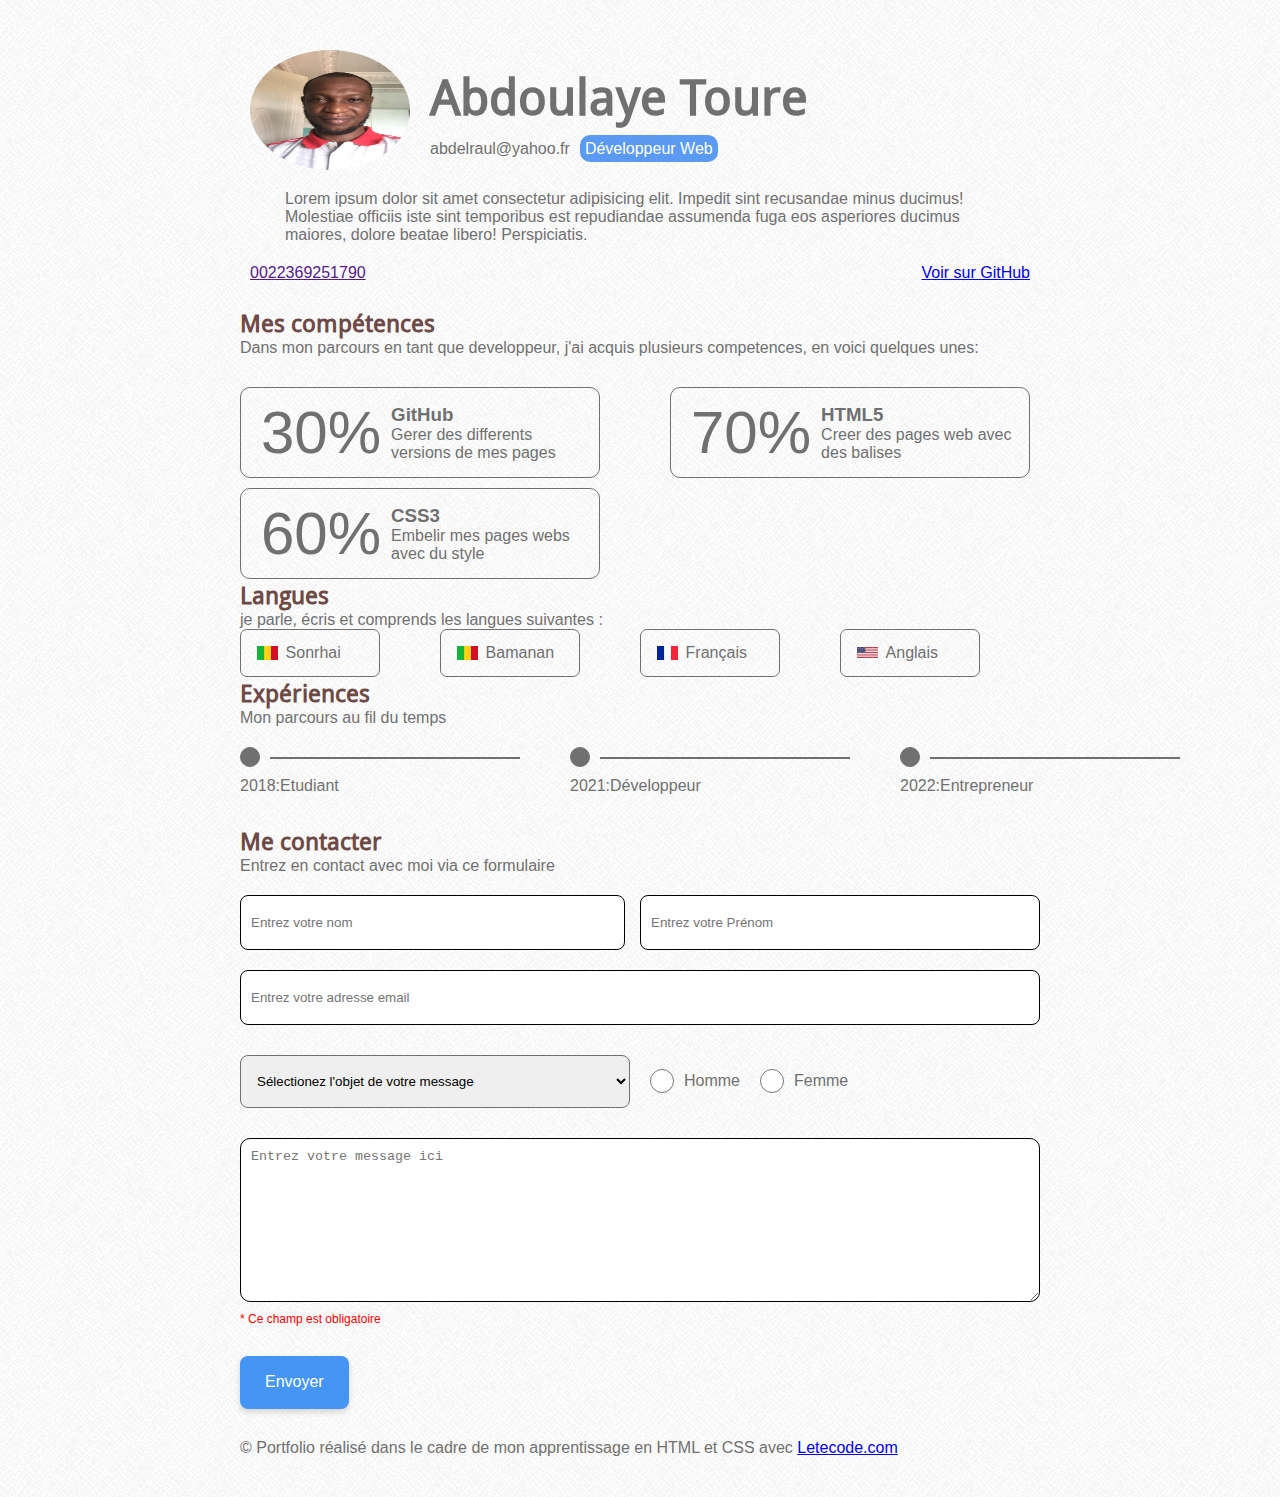
==== index.html @ bdd35e8b "ajout de l'experience et du formulaire" ====
<!DOCTYPE html>
<html>
    <head>
        <meta charset="utf-8" />
        <title>CV</title>
        <link rel="stylesheet" href="./css/style.css">
    </head>

    <body>
        <div class="container">
            <div class="header">
                <section class="hero">
                    <div class="hero_header">
                        <img src="./images/20210921_120211738_iOS.jpg" alt="Photo d'identité" id="hero_image"/>
                        <div>
                            <h1 id="hero_title">Abdoulaye Toure</h1>
                            <p><a href="">abdelraul@yahoo.fr</a><span>Développeur Web</span> </p>
                        </div>
                    </div>
                    
                    <p id="paragraphe">Lorem ipsum dolor sit amet consectetur adipisicing elit. Impedit sint recusandae minus ducimus! Molestiae officiis iste sint temporibus est repudiandae assumenda fuga eos asperiores ducimus maiores, dolore beatae libero! Perspiciatis.</p>
                </section>
                <section class="content">
                    <p><a href="">0022369251790</a></p>
                    <p><a href="https://github.com/abdoulaye1403"  target="_blank">Voir sur GitHub</a></p>
                </section>        
            </div>
    
            <div class="contenu">
                <section>
                    <h2>Mes compétences</h2>
                    <p>Dans mon parcours en tant que developpeur, j'ai acquis plusieurs competences, en voici quelques unes:</p>
                    <div class="liste-conpetence">
                        <div class="github">
                            <span class="pourcent">
                              30%
                            </span>
                            <div class="description">
                                <h3>GitHub</h3>
                                <p>Gerer des differents versions de mes pages</p>
                            </div>
                        </div>
                        <div class="github">
                            <span  class="pourcent">
                              70%
                            </span>
                            <div class="description">
                                <h3>HTML5</h3>
                                <p>Creer des pages web avec des balises</p>
                            </div>
                        </div>
    
                        <div id="color-css">
                            <span class="pourcent">
                              60%
                            </span>
                            <div class="description">
                                <h3>CSS3</h3>
                                <p>Embelir mes pages webs avec du style</p>
                            </div>
                        </div>
                    </div>
                    
                </section>
    
                <section>
                    <div class="langues">
                        <h2>Langues</h2>
                        <p>je parle, écris et comprends les langues suivantes :</p>
                        <div class="listes-langues">
                            <div>
                                <img src="./images/mali.png" alt="drapeau-mali" class="drapeau-mali">
                                <span>Sonrhai</span>
                            </div>
                            <div>
                                <img src="./images/mali.png" alt="drapeau-mali" class="drapeau-mali">
                                <span>Bamanan</span>
                            </div>
                            <div>
                                <img src="./images/frflag.png" alt="drapeau-mali">
                                <span>Français</span>
                            </div>
                            <div>
                                <img src="./images/us.png" alt="drapeau-mali">
                                <span>Anglais</span>
                            </div>
                        </div>
                    </div>
                </section>
                <section>
                    <div class="experiences">
                        <h2>Expériences</h2>
                        <p>Mon parcours au fil du temps</p>
                        <div class="experience-liste">
                            <div class="parcours">
                                <div class="entete">
                                    <span class="point"></span>
                                    <span class="ligne"></span>
                                </div>
                                
                                <span class="annee-etudiant">2018:Etudiant</span>
                            </div>
                            <div class="parcours">
                                <div class="entete">
                                    <span class="point"></span>
                                    <span class="ligne"></span>
                                </div>
                                <span class="annee-developpeur">2021:Développeur</span>
                            </div>
                            <div class="parcours">
                                <div class="entete">
                                    <span class="point"></span>
                                    <span class="ligne"></span>
                                </div>
                                <p>2022:Entrepreneur</p>
                            </div>
                            
                        </div>
                    </div>
                </section>
                <section>
                    <div class="form">
                        <h2 class="form-title">Me contacter</h2>
                        <p class="form-description">Entrez en contact avec moi via ce formulaire</p>
                        <form class="form-groupe">
                            <div class="form-row">
                                <div class="nom">
                                    <input type="text" placeholder="Entrez votre nom" required>
                                </div>
                                <div class="prenom">
                                    <input type="text" placeholder="Entrez votre Prénom" required>
                                </div>
                            </div>
            
                            <div class="email">
                                <input type="email" placeholder="Entrez votre adresse email" required>
                            </div>
            
                            <div class="form-option">
                                <div class="object">
                                    <select name="" id="object-item">
                                        <option value="">Sélectionez l'objet de votre message</option>
                                        <option value="">Objet 1</option>
                                        <option value="">Objet 1</option>
                                        <option value="">Objet 1</option>
                                        <option value="">Objet 1</option>
                                        <option value="">Objet 1</option>
                                    </select>
                                </div>
                                <div class="radios-genre">
                                    <div class="radio-bloc">
                                        <input type="radio" name="genre" id="homme">
                                        <label for="homme">Homme</label>
                                    </div>
                                    <div class="radio-bloc">
                                        <input type="radio" name="genre" id="femme">
                                        <label for="femme">Femme</label>
                                    </div>
                                </div>
                            </div>
            
                            <div class="message">
                               <textarea name="message" id="message" cols="30" rows="10" placeholder="Entrez votre message ici"></textarea>
                               <span class="error-message">* Ce champ est obligatoire</span>
                            </div>
            
                            <div class="button">
                                <button type="submit" class="btn-submit">Envoyer</button>
                            </div>
                        </form>
            
                        <p class="copyright">© Portfolio réalisé dans le cadre de mon apprentissage en HTML et CSS avec <a href="http://Letecode.com">Letecode.com</a></p>
                    </div>
                </section>
            </div>
           
        </div>
                
    </body>
</html>
---- css/style.css ----
@font-face 
{
    font-family: 'droid_sansregular';
    src: url('../images/DroidSans-webfont.eot');
    src: url('../images/DroidSans-webfont.eot?#iefix') format('embedded-opentype'),
         url('../images/DroidSans-webfont.woff') format('woff'),
         url('../images/DroidSans-webfont.ttf') format('truetype'),
         url('../images/DroidSans-webfont.svg#droid_sansregular') format('svg');
    font-weight: normal;
    font-style: normal;
}
*{
    margin: 0;
    box-sizing: border-box;
}

body{
              color: #707070;
              font-family: 'Helvetica Neue', Arial, Helvetica, sans-serif;
               background-image: url('../images/greyzz.png');             
}
.container {
    max-width: 800px;
    margin: 40px auto;
}

.header{
    display: inline-block;
    padding: 10px;   
}

.hero .hero_header{
    display: flex;
    flex-direction: row;
    align-items: center; 
}
.hero_header  img{        
    width: 160px;
    height: 120px;
   margin-right: 20px;
    border-top-left-radius: 50% 50%; border-top-right-radius: 50% 50%; border-bottom-right-radius: 50% 50%; border-bottom-left-radius: 50% 50%;       
}
#hero_title{
    font-size: 50px;
    margin-bottom: 10px;
}

.header .content{
    display: flex;
    justify-content: space-between;
    margin-bottom: 15px;
}
.hero_header div p span{
    background-color: rgb(90, 154, 243);
    color: white;
    padding: 5px;
    
    border-radius: 10px;

}

.hero #paragraphe{
    padding-left: 15px;
    padding-right: 15px;
    margin: 20px;
}
.hero_header a{
    text-decoration: none;
    color: #707070;
    margin-right: 10px;
}
h1,h2{
               font-family: 'droid_sansregular', 'Arial', sans-serif;
               
               
}

h2{
               
               color: #6E4A46;
               
}

li{
               list-style-type: none;
}
.liste-conpetence{
    display: flex;
    flex-wrap: wrap;
    justify-content: space-between;
    margin-top: 20px;
    
    
}
.github{
    display: flex;
    align-items: center;
    padding: 10px;
    border: 1px solid #707070;
    border-radius: 10px;
    width: 45%;
    margin-top: 10px;
    margin-right: 10px;
}

.liste-conpetence #color-css{
    display: flex;
    align-items: center;
    padding: 10px;
    border: 1px solid #707070;
    border-radius: 10px;
    width: 45%;
    margin-top: 10px;
}
#color-css .pourcent{
    font-size: 60px;
    font-weight: 300;
    margin-left: 10px;
    margin-right: 10px;
}

.github .pourcent{
    font-size: 60px;
    font-weight: 300;
    margin-left: 10px;
    margin-right: 10px;
}

.listes-langues{
    display: grid;
    grid-template-columns: 25% 25% 25% 25%;
}

.listes-langues img{
    width: 30%;
    padding: 8px;
}
.listes-langues div{
    display: flex;
    align-items: center;
    width: 70%;
    border: 1px solid;
    padding: 8px;
    border-radius: 7px;
}

.experience-liste{
    display: flex;
    justify-content: start;
    align-items: center;
}
.experience-liste .parcours{
    margin-right: 50px;
    margin-top: 10px;
    margin-bottom: 10px;
}

.parcours .entete{
    display: flex;
    justify-content: start;
    flex-direction: row;
    margin-top: 10px;
    margin-bottom: 10px;
}
.entete .point{
    display: inline-block;
    width: 20px;
    height: 20px;
    border: 1px solid;
    border-radius: 50%;
    background-color: #707070;
    margin-right: 10px;
}

.entete .ligne{
    display: inline-block;
    margin-top: 10px;
    width: 250px;
    height: 2px;
    background-color: #707070;
}

.form{
    margin-top: 20px;
}

.form-groupe .form-row{
    display: grid;
    grid-template-columns: 50% 50%;
    margin-top: 20px;
    margin-bottom: 20px;
    
    
}
.form-row .nom{
    margin-right: 15px;
}
.form-row  input{
    width: 100%;
    height: 55px;
    border: 1px solid;
    border-radius: 8px;
    padding-left: 10px;
    
}
.form-groupe .email{
    margin-bottom: 10px;
}
.form-groupe .email input{
    width: 100%;
    height: 55px;
    border: 1px solid;
    border-radius: 8px;
    padding-left: 10px;
}
.form-option{
    display: flex;
    margin-bottom: 10px;
}

.form-option .radios-genre{
    display: flex;
    align-items: center;
    width: 50%;
}

.radios-genre .radio-bloc{
    margin-right: 20px;
    display: flex;
    align-items: center;
}

.radio-bloc input{
    width: 24px;
    height: 24px;
    margin-right: 10px;
}
.form-option .object{
    margin-top: 20px;
    margin-bottom: 20px;
    margin-right: 20px;
    width: 400px;
}
.object select{
    width: 100%;
    height: 53px;
    border-radius: 8px; 
    border: 1px solid #707070;
    padding: 0px 12px;  
    
}

.form input:focus,
.form input:focus-visible,
.form input:focus-within,
.form input::-moz-focus-inner {
    border: 1px solid #4595F4;
    outline: none;
    outline-color: #4595F4;
}

.form .message{
    display: flex;
    flex-direction: column;
    margin-bottom: 20px;
}

.message textarea{
    padding-left: 10px;
    padding-top: 10px;
    margin-bottom: 10px;
    border: 1px solid;
    border-radius: 10px;
}

.message .error-message {
    color: #FF0000;
    font-size: 12px;
}

.button .btn-submit {
    height: 53px;
    border-radius: 8px;
    background-color: #4595F4;
    color: #fff;
    font-weight: 400;
    font-size: 16px;
    border: none;
    margin-top: 10px;
    padding: 0px 25px;
    margin-bottom: 10px;
    box-shadow: 0px 3px 6px rgba(0, 0, 0, 0.16);
    cursor: pointer;
}

.button .btn-submit:hover {
    background-color: #2680ee;
}

.copyright {
    margin-top: 20px;
    font-size: 16px;
    font-weight: 300;
}
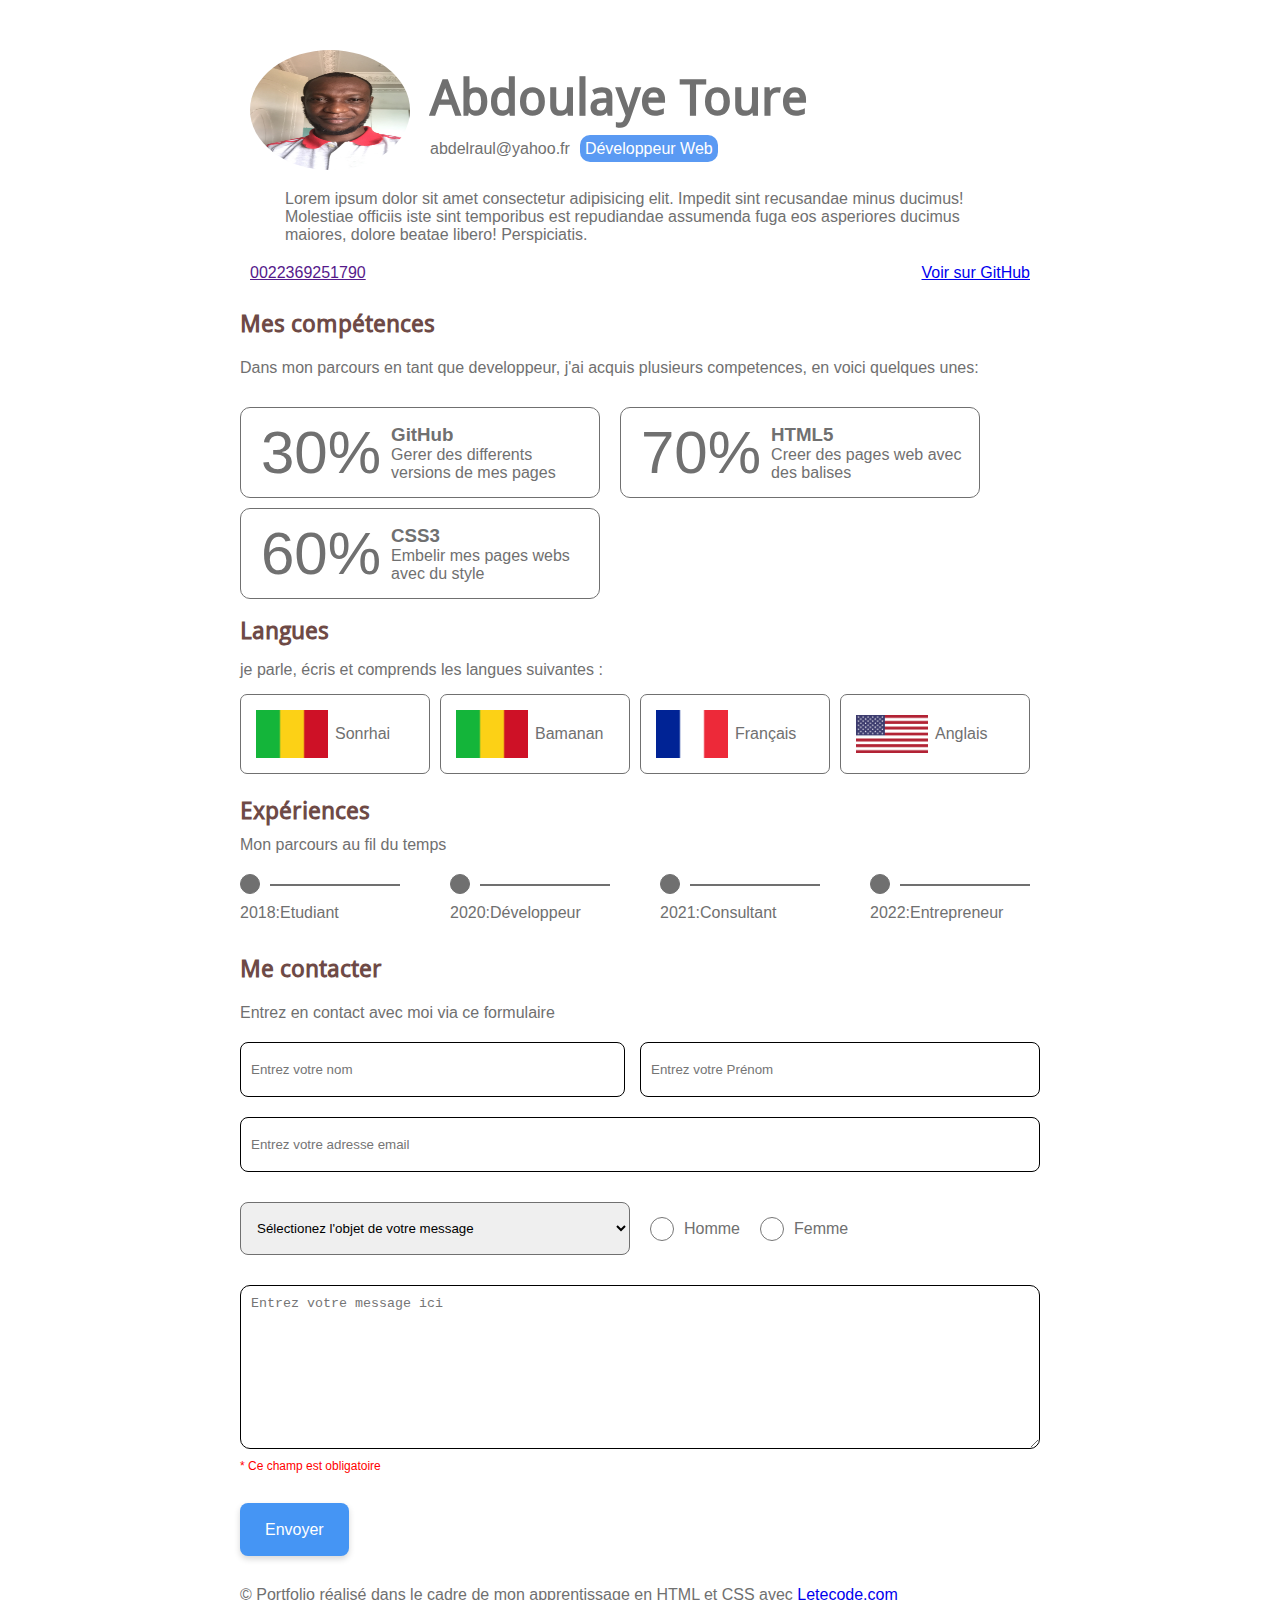
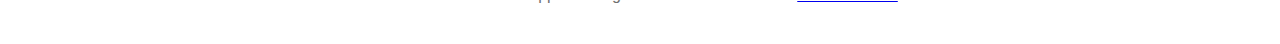
==== commit 05c41d0e: "ajout des media query" ====
--- a/index.html
+++ b/index.html
@@ -29,7 +29,7 @@
             <div class="contenu">
                 <section>
                     <h2>Mes compétences</h2>
-                    <p>Dans mon parcours en tant que developpeur, j'ai acquis plusieurs competences, en voici quelques unes:</p>
+                    <p id="parag">Dans mon parcours en tant que developpeur, j'ai acquis plusieurs competences, en voici quelques unes:</p>
                     <div class="liste-conpetence">
                         <div class="github">
                             <span class="pourcent">
@@ -105,7 +105,14 @@
                                     <span class="point"></span>
                                     <span class="ligne"></span>
                                 </div>
-                                <span class="annee-developpeur">2021:Développeur</span>
+                                <span class="annee-developpeur">2020:Développeur</span>
+                            </div>
+                            <div class="parcours">
+                                <div class="entete">
+                                    <span class="point"></span>
+                                    <span class="ligne"></span>
+                                </div>
+                                <span class="annee-developpeur">2021:Consultant</span>
                             </div>
                             <div class="parcours">
                                 <div class="entete">
--- a/css/style.css
+++ b/css/style.css
@@ -17,7 +17,7 @@
 body{
               color: #707070;
               font-family: 'Helvetica Neue', Arial, Helvetica, sans-serif;
-               background-image: url('../images/greyzz.png');             
+              /* background-image: url('../images/greyzz.png');   */          
 }
 .container {
     max-width: 800px;
@@ -84,10 +84,13 @@
 li{
                list-style-type: none;
 }
+.contenu h2{
+    padding-bottom: 20px;
+}
 .liste-conpetence{
     display: flex;
     flex-wrap: wrap;
-    justify-content: space-between;
+    justify-content: start;
     margin-top: 20px;
     
     
@@ -100,7 +103,8 @@
     border-radius: 10px;
     width: 45%;
     margin-top: 10px;
-    margin-right: 10px;
+    margin-right: 20px;
+    
 }
 
 .liste-conpetence #color-css{
@@ -111,6 +115,7 @@
     border-radius: 10px;
     width: 45%;
     margin-top: 10px;
+    margin-right: 20px;
 }
 #color-css .pourcent{
     font-size: 60px;
@@ -125,34 +130,57 @@
     margin-left: 10px;
     margin-right: 10px;
 }
+.liste-conpetence .github:hover,#color-css:hover,
+.listes-langues div:hover {
+    border: none;
+    background-color: #ACC2EA;
+    color: #fff;
+    box-shadow: 0px 3px 6px rgba(0, 0, 0, 0.16);
+}
+.langues h2{
+    padding-top: 15px;
+    padding-bottom: 15px;
+}
+.langues p{
+    padding-bottom: 15px;
+}
 
 .listes-langues{
     display: grid;
     grid-template-columns: 25% 25% 25% 25%;
+    
 }
 
 .listes-langues img{
-    width: 30%;
-    padding: 8px;
+    width: 50%;
+    padding: 7px;
+    
 }
 .listes-langues div{
     display: flex;
     align-items: center;
-    width: 70%;
+    width: 95%;
     border: 1px solid;
     padding: 8px;
     border-radius: 7px;
 }
+.experiences h2{
+    padding-top: 20px;
+    padding-bottom: 10px;
+}
 
 .experience-liste{
     display: flex;
     justify-content: start;
+    
     align-items: center;
+    
 }
 .experience-liste .parcours{
     margin-right: 50px;
     margin-top: 10px;
     margin-bottom: 10px;
+    width: 40px auto;
 }
 
 .parcours .entete{
@@ -163,7 +191,7 @@
     margin-bottom: 10px;
 }
 .entete .point{
-    display: inline-block;
+    display: block;
     width: 20px;
     height: 20px;
     border: 1px solid;
@@ -175,9 +203,15 @@
 .entete .ligne{
     display: inline-block;
     margin-top: 10px;
-    width: 250px;
+    width: 130px;
     height: 2px;
     background-color: #707070;
+}
+
+.parcours .entete .point:hover,
+.parcours .entete .ligne:hover{
+    background-color: #448E1D;
+    color: #448E1D;
 }
 
 .form{
@@ -303,10 +337,297 @@
     font-weight: 300;
 }
 
-
-
-
-
-
-
-
+@media all and (min-width: 280px) and (max-width: 576px) 
+{
+    
+    .container {
+        max-width: 800px;
+        margin: 40px auto;
+        
+    }
+    .hero .hero_header{
+        display: flex;
+        flex-direction: column;
+        align-items: center; 
+    }
+    .contenu #parag{
+        font-size: 15px;
+    }
+    .liste-conpetence{
+        display: flex;
+        flex-direction: column;
+        margin-top: 10px;
+    }
+    .github{
+        display: flex;
+        align-items: center;
+        padding: 10px;
+        border: 1px solid #707070;
+        border-radius: 10px;
+        width: 100%;
+        margin-top: 10px;
+        margin-right: 10px;  
+    }
+    .liste-conpetence #color-css{
+        display: flex;
+        align-items: center;
+        padding: 10px;
+        border: 1px solid #707070;
+        border-radius: 10px;
+        width: 100%;
+        margin-top: 10px;
+        margin-right: 10px;
+    }
+
+    .listes-langues{
+        display: grid;
+        grid-template-columns: 50% 50%;
+        
+    }
+
+    .listes-langues div{
+        display: flex;
+        align-items: center;
+        width: 100%;
+        border: 1px solid;
+        padding: 10px;
+        border-radius: 7px;
+        margin-bottom: 10px;
+    }
+    .experience-liste{
+        display: flex;
+        flex-wrap: wrap;
+        align-items: center;
+        
+    }
+    .entete .ligne{
+        display: inline-block;
+        margin-top: 10px;
+       
+        height: 2px;
+        background-color: #707070;
+    }
+    .form-groupe .form-row{
+        display: flex;
+        flex-direction: column;
+        margin-top: 20px;
+        margin-bottom: 20px;  
+    }
+    .form-row .nom{
+        width: 100%;
+        margin-bottom: 20px;
+    }
+    .form-option{
+        display: flex;
+        flex-direction: column;
+        margin-bottom: 10px;
+    }
+    .form-option .object{
+        margin-top: 20px;
+        margin-bottom: 20px;
+        margin-right: 20px;
+        width: 100%;
+    }
+    .copyright {
+        margin-top: 10px;
+        font-size: 12px;
+        font-weight: 200;
+    }
+}
+
+@media all and (min-width: 576px) and (max-width: 900px) 
+{
+    
+    .container {
+        max-width: 800px;
+        margin: 40px auto;
+        
+    }
+    .hero .hero_header{
+        display: flex;
+        flex-direction: column;
+        align-items: center; 
+    }
+    .liste-conpetence{
+        display: flex;
+        flex-direction: column;
+        margin-top: 10px;
+    }
+    .github{
+        display: flex;
+        align-items: center;
+        padding: 10px;
+        border: 1px solid #707070;
+        border-radius: 10px;
+        width: 100%;
+        margin-top: 10px;
+        margin-right: 10px;  
+    }
+    .liste-conpetence #color-css{
+        display: flex;
+        align-items: center;
+        padding: 10px;
+        border: 1px solid #707070;
+        border-radius: 10px;
+        width: 100%;
+        margin-top: 10px;
+        margin-right: 10px;
+    }
+
+    .listes-langues{
+        display: grid;
+        grid-template-columns: 50% 50%;
+        
+    }
+
+    .listes-langues div{
+        display: flex;
+        align-items: center;
+        width: 100%;
+        border: 1px solid;
+        padding: 10px;
+        border-radius: 7px;
+        margin-bottom: 10px;
+    }
+    .experience-liste{
+        display: flex;
+        flex-wrap: wrap;
+        align-items: center;
+        
+    }
+    .entete .ligne{
+        display: inline-block;
+        margin-top: 10px;
+       
+        height: 2px;
+        background-color: #707070;
+    }
+    .form-groupe .form-row{
+        display: flex;
+        flex-direction: column;
+        margin-top: 20px;
+        margin-bottom: 20px;  
+    }
+    .form-row .nom{
+        width: 100%;
+        margin-bottom: 20px;
+    }
+    .form-option{
+        display: flex;
+        flex-direction: column;
+        margin-bottom: 10px;
+    }
+    .form-option .object{
+        margin-top: 20px;
+        margin-bottom: 20px;
+        margin-right: 20px;
+        width: 100%;
+    }
+    .copyright {
+        margin-top: 10px;
+        font-size: 12px;
+        font-weight: 200;
+    }
+}
+
+@media all and (min-width: 900px) and (max-width: 1024px)
+{
+    
+    .container {
+        max-width: 800px;
+        margin: 40px auto;
+        
+    }
+    .hero .hero_header{
+        display: flex;
+        flex-direction: column;
+        align-items: center; 
+    }
+    .liste-conpetence{
+        display: flex;
+        flex-direction: column;
+        margin-top: 10px;
+    }
+    .github{
+        display: flex;
+        align-items: center;
+        padding: 10px;
+        border: 1px solid #707070;
+        border-radius: 10px;
+        width: 100%;
+        margin-top: 10px;
+        margin-right: 10px;  
+    }
+    .liste-conpetence #color-css{
+        display: flex;
+        align-items: center;
+        padding: 10px;
+        border: 1px solid #707070;
+        border-radius: 10px;
+        width: 100%;
+        margin-top: 10px;
+        margin-right: 10px;
+    }
+
+    .listes-langues{
+        display: grid;
+        grid-template-columns: 50% 50%;
+        
+    }
+
+    .listes-langues div{
+        display: flex;
+        align-items: center;
+        width: 100%;
+        border: 1px solid;
+        padding: 10px;
+        border-radius: 7px;
+        margin-bottom: 10px;
+    }
+    .experience-liste{
+        display: flex;
+        flex-wrap: wrap;
+        align-items: center;
+        
+    }
+    .entete .ligne{
+        display: inline-block;
+        margin-top: 10px;
+       
+        height: 2px;
+        background-color: #707070;
+    }
+    .form-groupe .form-row{
+        display: flex;
+        flex-direction: column;
+        margin-top: 20px;
+        margin-bottom: 20px;  
+    }
+    .form-row .nom{
+        width: 100%;
+        margin-bottom: 20px;
+    }
+    .form-option{
+        display: flex;
+        flex-direction: column;
+        margin-bottom: 10px;
+    }
+    .form-option .object{
+        margin-top: 20px;
+        margin-bottom: 20px;
+        margin-right: 20px;
+        width: 100%;
+    }
+    .copyright {
+        margin-top: 10px;
+        font-size: 12px;
+        font-weight: 200;
+    }
+}
+
+
+
+
+
+
+
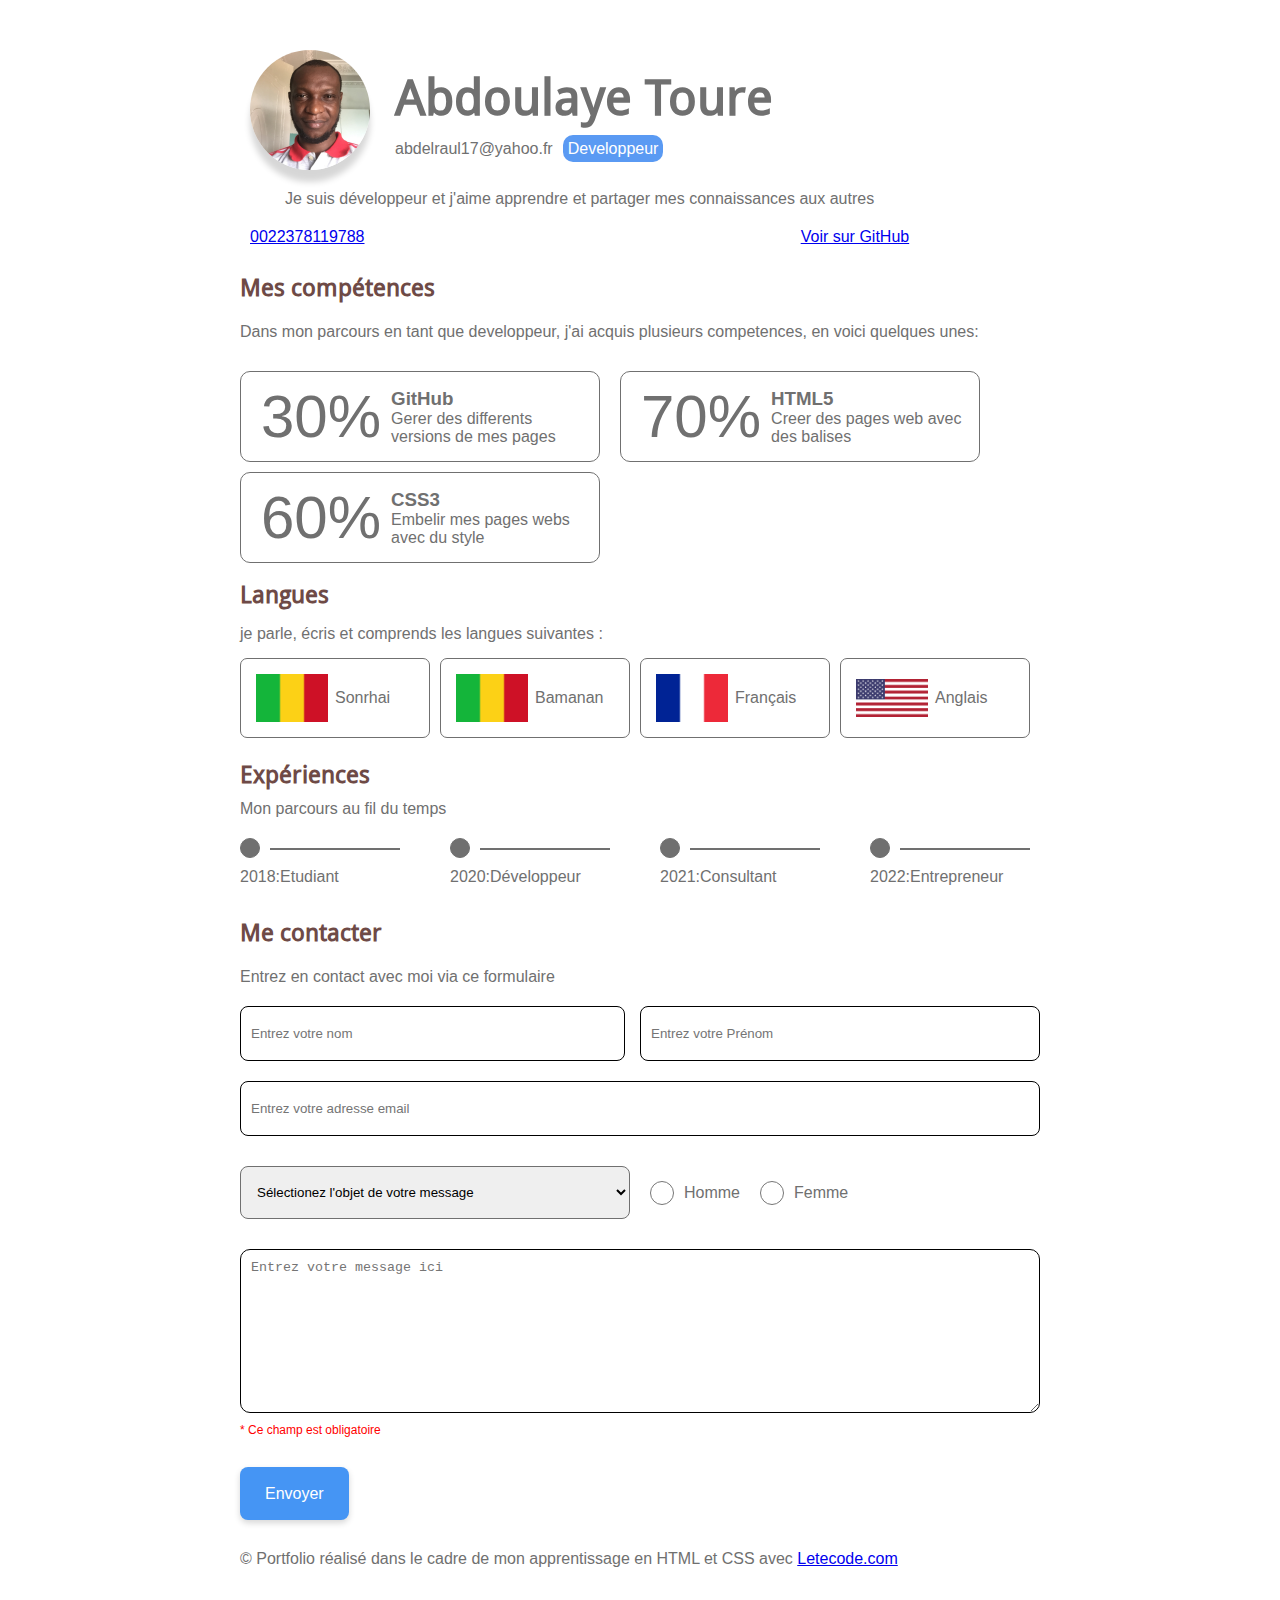
==== commit 2a3fdc97: "ajout de l'entete dynamiquement" ====
--- a/index.html
+++ b/index.html
@@ -11,18 +11,18 @@
             <div class="header">
                 <section class="hero">
                     <div class="hero_header">
-                        <img src="./images/20210921_120211738_iOS.jpg" alt="Photo d'identité" id="hero_image"/>
-                        <div>
-                            <h1 id="hero_title">Abdoulaye Toure</h1>
-                            <p><a href="">abdelraul@yahoo.fr</a><span>Développeur Web</span> </p>
+                        <img src="" alt="Photo_profile" id="hero_image"/>
+                        <div class="hero_content">
+                            <h1 id="hero_title"></h1>
+                            <p><a href="" class="hero_email"></a><span class="profil"></span></p>
                         </div>
                     </div>
                     
-                    <p id="paragraphe">Lorem ipsum dolor sit amet consectetur adipisicing elit. Impedit sint recusandae minus ducimus! Molestiae officiis iste sint temporibus est repudiandae assumenda fuga eos asperiores ducimus maiores, dolore beatae libero! Perspiciatis.</p>
+                    <p id="paragraphe"></p>
                 </section>
                 <section class="content">
-                    <p><a href="">0022369251790</a></p>
-                    <p><a href="https://github.com/abdoulaye1403"  target="_blank">Voir sur GitHub</a></p>
+                    <p ><a href="" class="numero"></a></p>
+                    <p ><a href=""  target="_blank" class="hero_github">Voir sur GitHub</a></p>
                 </section>        
             </div>
     
@@ -182,6 +182,6 @@
             </div>
            
         </div>
-                
+        <script src="js/script.js"></script>        
     </body>
 </html>
--- a/css/style.css
+++ b/css/style.css
@@ -35,10 +35,13 @@
     align-items: center; 
 }
 .hero_header  img{        
-    width: 160px;
+    width: 120px;
     height: 120px;
-   margin-right: 20px;
-    border-top-left-radius: 50% 50%; border-top-right-radius: 50% 50%; border-bottom-right-radius: 50% 50%; border-bottom-left-radius: 50% 50%;       
+    border-radius: 50%;
+    object-fit: cover;
+    margin-right: 25px;
+    box-shadow: 0px 12px 6px rgba(0, 0, 0, 0.16);
+    
 }
 #hero_title{
     font-size: 50px;
@@ -64,7 +67,7 @@
     padding-right: 15px;
     margin: 20px;
 }
-.hero_header a{
+.hero_header .hero_email{
     text-decoration: none;
     color: #707070;
     margin-right: 10px;
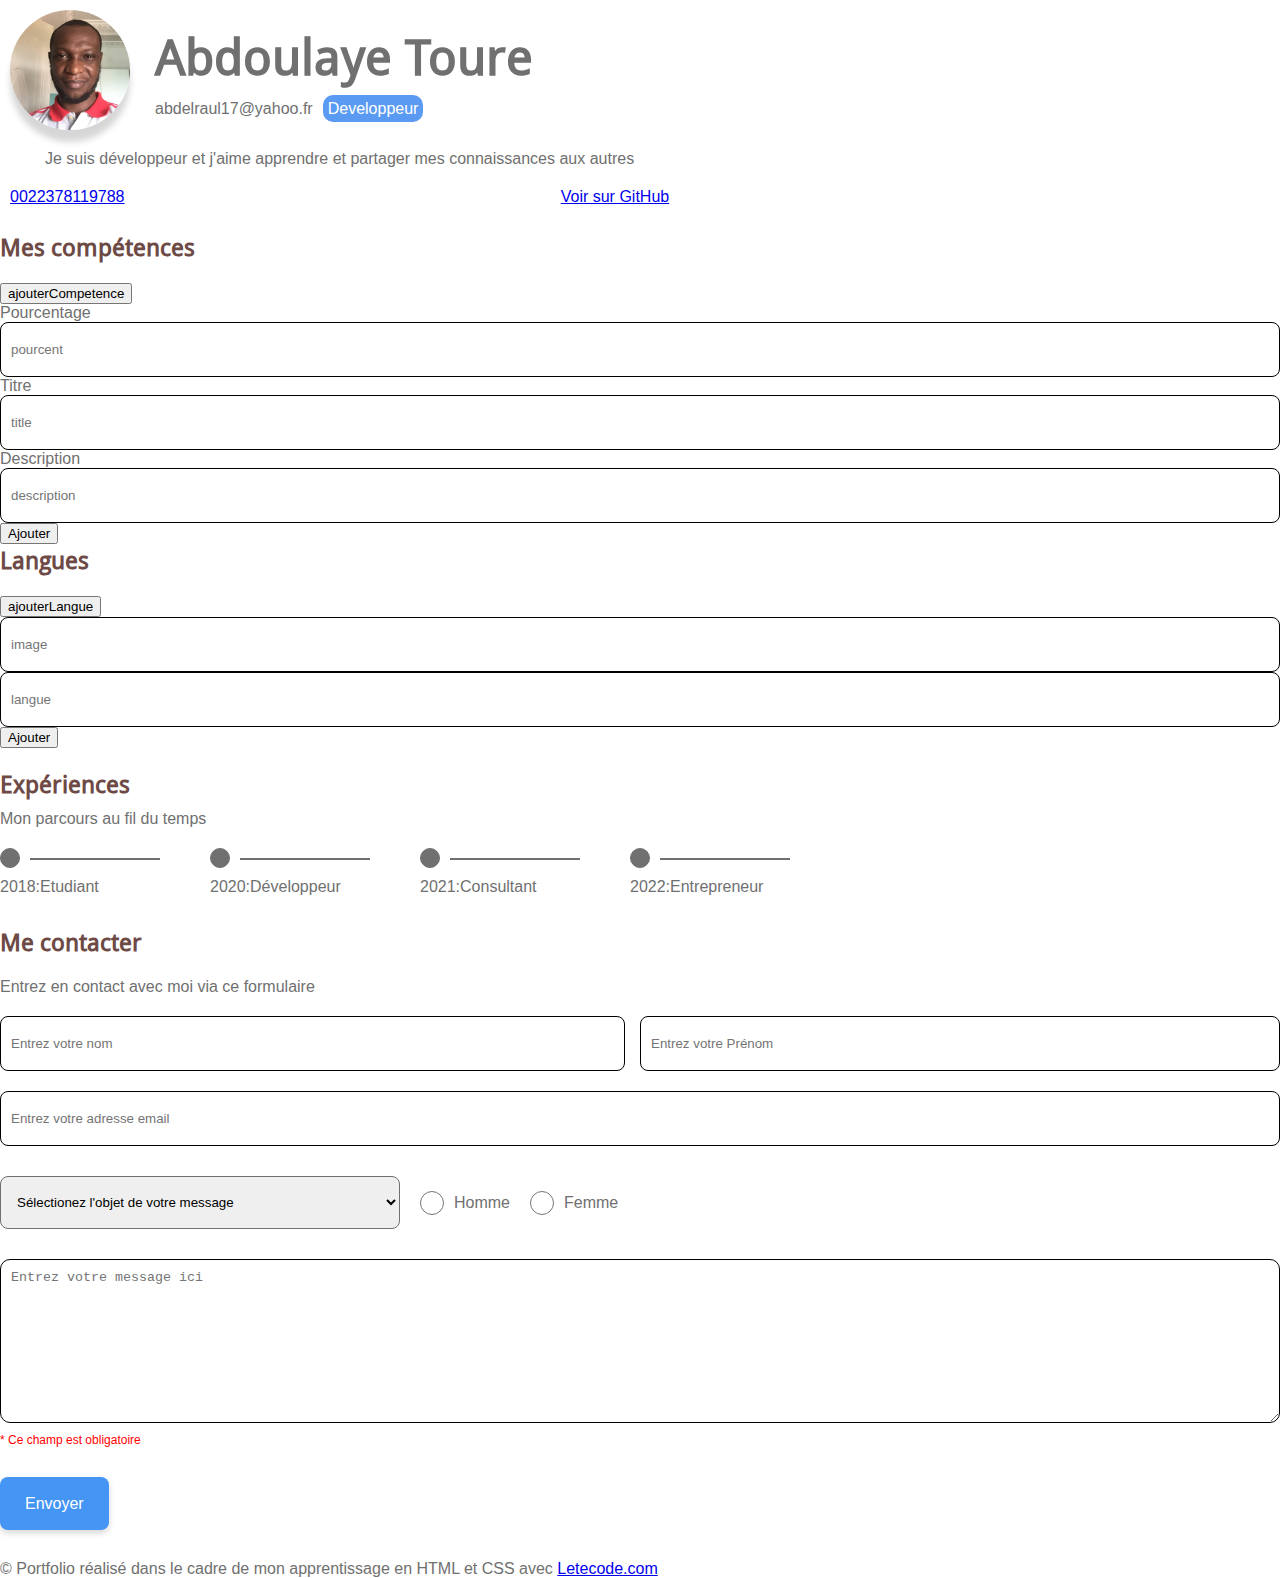
==== commit d1373971: "ajout du bouton competence" ====
--- a/index.html
+++ b/index.html
@@ -4,11 +4,12 @@
         <meta charset="utf-8" />
         <title>CV</title>
         <link rel="stylesheet" href="./css/style.css">
+        <link href="https://cdn.jsdelivr.net/npm/bootstrap@5.0.2/dist/css/bootstrap.min.css" rel="stylesheet" integrity="sha384-EVSTQN3/azprG1Anm3QDgpJLIm9Nao0Yz1ztcQTwFspd3yD65VohhpuuCOmLASjC" crossorigin="anonymous">
     </head>
 
     <body>
-        <div class="container">
-            <div class="header">
+        <div class="container py-5">
+            <div class="header container">
                 <section class="hero">
                     <div class="hero_header">
                         <img src="" alt="Photo_profile" id="hero_image"/>
@@ -20,55 +21,54 @@
                     
                     <p id="paragraphe"></p>
                 </section>
-                <section class="content">
+                <section class="content d-flex justify-content-between align-items-center mb-3">
                     <p ><a href="" class="numero"></a></p>
-                    <p ><a href=""  target="_blank" class="hero_github">Voir sur GitHub</a></p>
+                    <p ><a href=""  target="_blank" class="hero_github"></a></p>
                 </section>        
             </div>
     
             <div class="contenu">
                 <section>
-                    <h2>Mes compétences</h2>
-                    <p id="parag">Dans mon parcours en tant que developpeur, j'ai acquis plusieurs competences, en voici quelques unes:</p>
-                    <div class="liste-conpetence">
-                        <div class="github">
-                            <span class="pourcent">
-                              30%
-                            </span>
-                            <div class="description">
-                                <h3>GitHub</h3>
-                                <p>Gerer des differents versions de mes pages</p>
-                            </div>
+                    <div class="d-flex justify-content-between align-items-center mb-3">
+                        <h2>Mes compétences</h2>
+                        <button id="addButtonCompetence" class="btn btn-primary">ajouterCompetence</button>
+                    </div>
+                    
+                    <div class="competences">
+                        <div class="liste-competence row mt-3" id="liste-competence">
+                            
                         </div>
-                        <div class="github">
-                            <span  class="pourcent">
-                              70%
-                            </span>
-                            <div class="description">
-                                <h3>HTML5</h3>
-                                <p>Creer des pages web avec des balises</p>
-                            </div>
-                        </div>
+                    </div>
+                    
+                    <div id="form-section-competence" class="mb-3 d-none">
+                        <form action="" id="competenceForm">
+                            <div class="form-row row">
+                                <div class="form-group mb-3 col-6">
+                                  <label for="pourcent">Pourcentage</label>
+                                  <input type="number" id="pourcent" name="pourcent" class="form-control" placeholder="pourcent">
+                                </div>
+                                <div class="form-group mb-3 col-6">
+                                    <label for="title">Titre</label>
+                                    <input type="text" id="title" name="title" class="form-control" placeholder="title">
+                                </div>
+                                <div class="form-group mb-3 col-6">
+                                    <label for="description">Description</label>
+                                    <input type="text" id="description" name="description" class="form-control" placeholder="description">
+                                </div>
+                            </div>
+                             <button type="submit" class="btn btn-primary">Ajouter</button>
+                        </form>
+                    </div>
+                    
+                </section>
     
-                        <div id="color-css">
-                            <span class="pourcent">
-                              60%
-                            </span>
-                            <div class="description">
-                                <h3>CSS3</h3>
-                                <p>Embelir mes pages webs avec du style</p>
-                            </div>
-                        </div>
-                    </div>
-                    
-                </section>
-    
-                <section>
-                    <div class="langues">
+                <section>
+                    <div class="d-flex justify-content-between align-items-center mb-3">
                         <h2>Langues</h2>
-                        <p>je parle, écris et comprends les langues suivantes :</p>
-                        <div class="listes-langues">
-                            <div>
+                        <button id="addButtonLangue" class="btn btn-primary">ajouterLangue</button>
+                    </div>
+                    <div class="listes-langues" id="listes-langues">
+                            <!-- <div>
                                 <img src="./images/mali.png" alt="drapeau-mali" class="drapeau-mali">
                                 <span>Sonrhai</span>
                             </div>
@@ -83,9 +83,22 @@
                             <div>
                                 <img src="./images/us.png" alt="drapeau-mali">
                                 <span>Anglais</span>
-                            </div>
-                        </div>
-                    </div>
+                            </div> -->
+                    </div>
+
+                    <div id="form-section-langue" class="mb-3 d-none">
+                        <form action="" id="langueForm">
+                            <div class="form-row row">
+                                <div class="form-group mb-3 col-6">
+                                  <input type="" name="image" id="image" class="form-control" placeholder="image">
+                                  <input type="text" id="langue" name="langue" class="form-control" placeholder="langue">
+                                </div>
+        
+                            </div>
+                             <button type="submit" class="btn btn-primary">Ajouter</button>
+                        </form>
+                    </div>
+                    
                 </section>
                 <section>
                     <div class="experiences">
@@ -182,6 +195,8 @@
             </div>
            
         </div>
-        <script src="js/script.js"></script>        
+        
+        
+        <script src="./js/script.js"></script>        
     </body>
 </html>
--- a/css/style.css
+++ b/css/style.css
@@ -19,10 +19,10 @@
               font-family: 'Helvetica Neue', Arial, Helvetica, sans-serif;
               /* background-image: url('../images/greyzz.png');   */          
 }
-.container {
+/* .container {
     max-width: 800px;
     margin: 40px auto;
-}
+} */
 
 .header{
     display: inline-block;
@@ -98,7 +98,19 @@
     
     
 }
-.github{
+/* .competence-item{
+    display: flex;
+    align-items: center;
+    padding: 10px;
+    border: 1px solid #707070;
+    border-radius: 10px;
+    width: 100%;
+    margin-top: 10px;
+    margin-right: 20px;
+    
+} */
+
+/* .liste-conpetence #color-css{
     display: flex;
     align-items: center;
     padding: 10px;
@@ -107,20 +119,8 @@
     width: 45%;
     margin-top: 10px;
     margin-right: 20px;
-    
-}
-
-.liste-conpetence #color-css{
-    display: flex;
-    align-items: center;
-    padding: 10px;
-    border: 1px solid #707070;
-    border-radius: 10px;
-    width: 45%;
-    margin-top: 10px;
-    margin-right: 20px;
-}
-#color-css .pourcent{
+} */
+/* #color-css .pourcent{
     font-size: 60px;
     font-weight: 300;
     margin-left: 10px;
@@ -132,8 +132,8 @@
     font-weight: 300;
     margin-left: 10px;
     margin-right: 10px;
-}
-.liste-conpetence .github:hover,#color-css:hover,
+} */
+.competence-item:hover,
 .listes-langues div:hover {
     border: none;
     background-color: #ACC2EA;
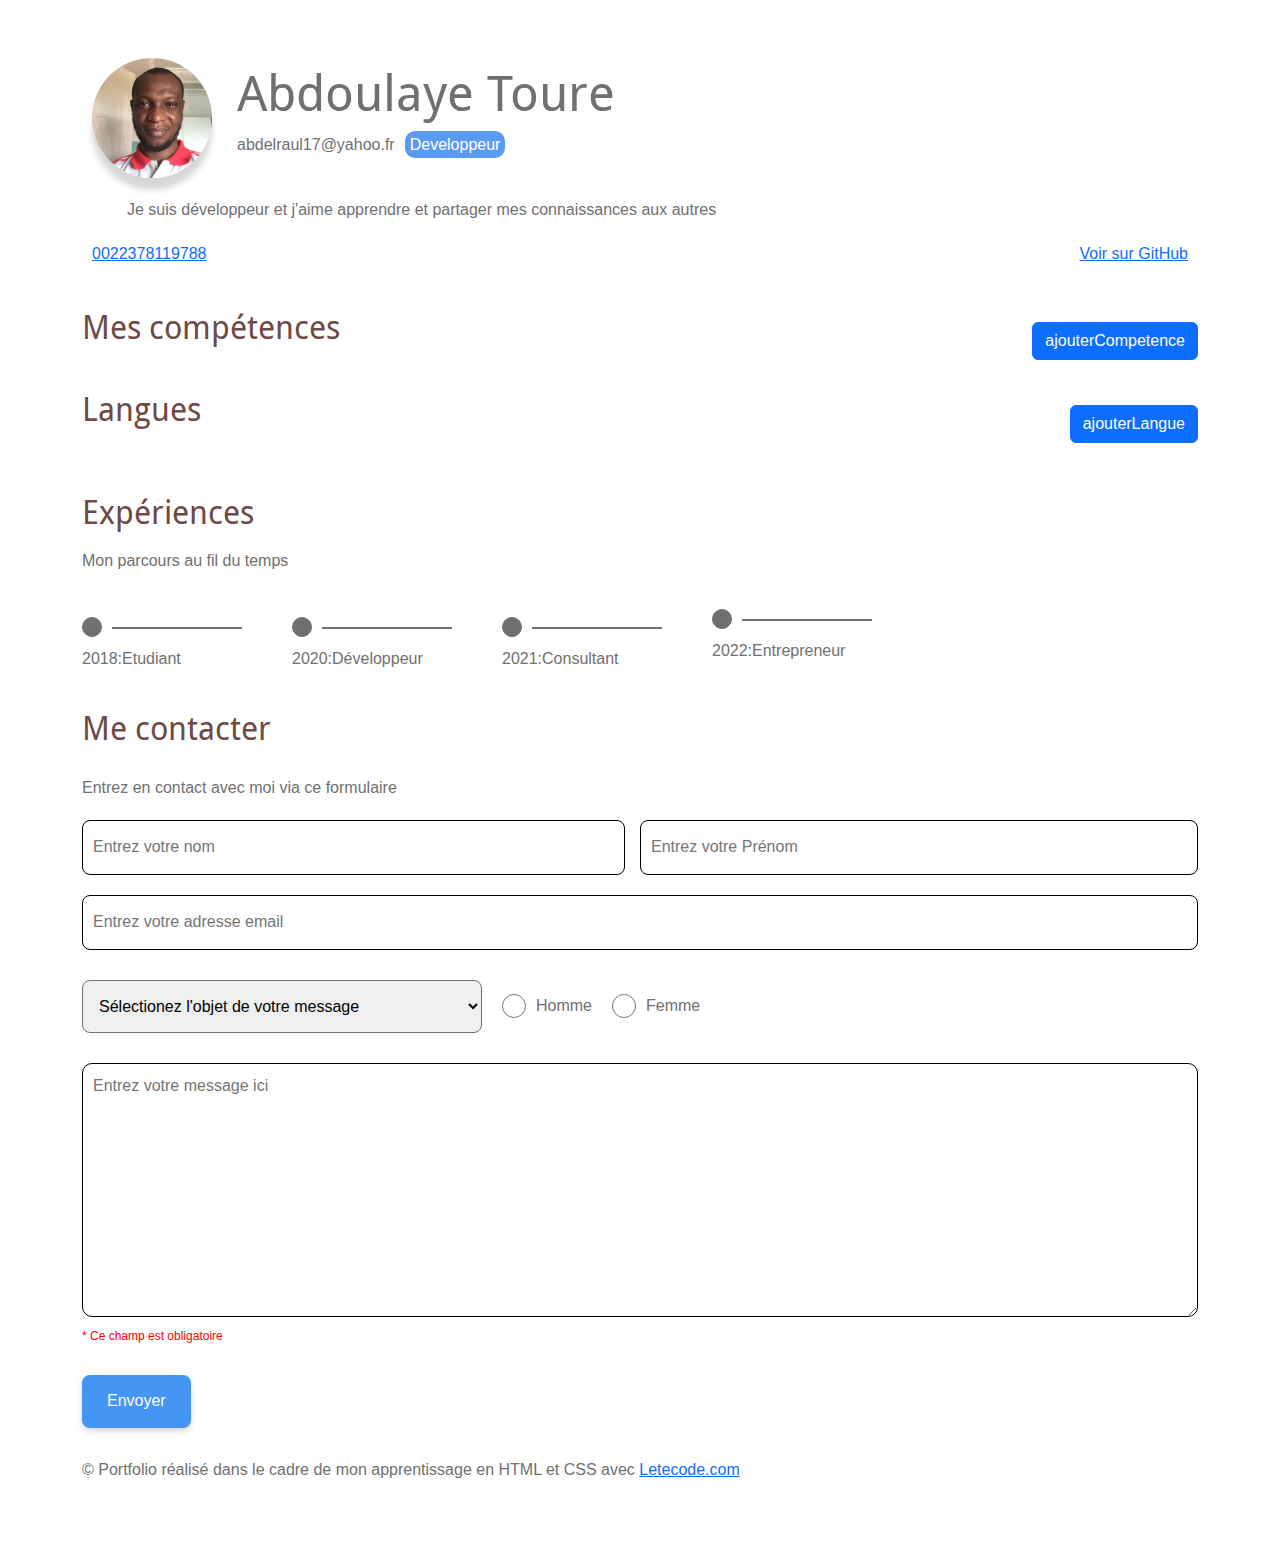
==== commit 7251bead: "ajout des langues Dom" ====
--- a/index.html
+++ b/index.html
@@ -3,8 +3,9 @@
     <head>
         <meta charset="utf-8" />
         <title>CV</title>
+        <link rel="stylesheet" href="bootstrap/css/bootstrap.min.css">
         <link rel="stylesheet" href="./css/style.css">
-        <link href="https://cdn.jsdelivr.net/npm/bootstrap@5.0.2/dist/css/bootstrap.min.css" rel="stylesheet" integrity="sha384-EVSTQN3/azprG1Anm3QDgpJLIm9Nao0Yz1ztcQTwFspd3yD65VohhpuuCOmLASjC" crossorigin="anonymous">
+        <!-- <link href="https://cdn.jsdelivr.net/npm/bootstrap@5.0.2/dist/css/bootstrap.min.css" rel="stylesheet" integrity="sha384-EVSTQN3/azprG1Anm3QDgpJLIm9Nao0Yz1ztcQTwFspd3yD65VohhpuuCOmLASjC" crossorigin="anonymous"> -->
     </head>
 
     <body>
@@ -68,30 +69,25 @@
                         <button id="addButtonLangue" class="btn btn-primary">ajouterLangue</button>
                     </div>
                     <div class="listes-langues" id="listes-langues">
-                            <!-- <div>
-                                <img src="./images/mali.png" alt="drapeau-mali" class="drapeau-mali">
-                                <span>Sonrhai</span>
-                            </div>
-                            <div>
-                                <img src="./images/mali.png" alt="drapeau-mali" class="drapeau-mali">
-                                <span>Bamanan</span>
-                            </div>
-                            <div>
-                                <img src="./images/frflag.png" alt="drapeau-mali">
-                                <span>Français</span>
-                            </div>
-                            <div>
-                                <img src="./images/us.png" alt="drapeau-mali">
-                                <span>Anglais</span>
-                            </div> -->
+                            
+                        
+          
                     </div>
 
                     <div id="form-section-langue" class="mb-3 d-none">
                         <form action="" id="langueForm">
                             <div class="form-row row">
                                 <div class="form-group mb-3 col-6">
-                                  <input type="" name="image" id="image" class="form-control" placeholder="image">
-                                  <input type="text" id="langue" name="langue" class="form-control" placeholder="langue">
+                            
+                            
+                                   <label for="photo">Choisissez la langue</label>
+                                   <select name="langue" id="langue">
+                                    <option value="Français">Français</option>
+                                    <option value="Anglais">Anglais</option>
+                                    <option value="Sonrhaï">Sonrhaï</option>
+                                    <option value="Bambara">Bambara</option>
+                                    <option value="Peulh">Peulh</option>
+                                </select>
                                 </div>
         
                             </div>
@@ -196,7 +192,7 @@
            
         </div>
         
-        
+        <script src="bootstrap/js/bootstrap.min.js"></script>
         <script src="./js/script.js"></script>        
     </body>
 </html>
--- a/css/style.css
+++ b/css/style.css
@@ -15,14 +15,11 @@
 }
 
 body{
-              color: #707070;
-              font-family: 'Helvetica Neue', Arial, Helvetica, sans-serif;
-              /* background-image: url('../images/greyzz.png');   */          
-}
-/* .container {
-    max-width: 800px;
-    margin: 40px auto;
-} */
+    color: #707070;
+    font-family: 'Helvetica Neue', Arial, Helvetica, sans-serif;
+                        
+}
+
 
 .header{
     display: inline-block;
@@ -73,19 +70,17 @@
     margin-right: 10px;
 }
 h1,h2{
-               font-family: 'droid_sansregular', 'Arial', sans-serif;
-               
-               
+    font-family: 'droid_sansregular', 'Arial', sans-serif;              
 }
 
 h2{
                
-               color: #6E4A46;
+    color: #6E4A46;
                
 }
 
 li{
-               list-style-type: none;
+    list-style-type: none;
 }
 .contenu h2{
     padding-bottom: 20px;
@@ -94,45 +89,9 @@
     display: flex;
     flex-wrap: wrap;
     justify-content: start;
-    margin-top: 20px;
-    
-    
-}
-/* .competence-item{
-    display: flex;
-    align-items: center;
-    padding: 10px;
-    border: 1px solid #707070;
-    border-radius: 10px;
-    width: 100%;
-    margin-top: 10px;
-    margin-right: 20px;
-    
-} */
-
-/* .liste-conpetence #color-css{
-    display: flex;
-    align-items: center;
-    padding: 10px;
-    border: 1px solid #707070;
-    border-radius: 10px;
-    width: 45%;
-    margin-top: 10px;
-    margin-right: 20px;
-} */
-/* #color-css .pourcent{
-    font-size: 60px;
-    font-weight: 300;
-    margin-left: 10px;
-    margin-right: 10px;
-}
-
-.github .pourcent{
-    font-size: 60px;
-    font-weight: 300;
-    margin-left: 10px;
-    margin-right: 10px;
-} */
+    margin-top: 20px;    
+}
+
 .competence-item:hover,
 .listes-langues div:hover {
     border: none;
@@ -141,30 +100,29 @@
     box-shadow: 0px 3px 6px rgba(0, 0, 0, 0.16);
 }
 .langues h2{
-    padding-top: 15px;
-    padding-bottom: 15px;
+    padding-top: 10px;
+    padding-bottom: 10px;
 }
 .langues p{
-    padding-bottom: 15px;
+    padding-bottom: 10px;
 }
 
 .listes-langues{
     display: grid;
-    grid-template-columns: 25% 25% 25% 25%;
-    
+    grid-template-columns: 30% 30% 30%   
 }
 
 .listes-langues img{
     width: 50%;
-    padding: 7px;
-    
+    padding: 5px;
 }
 .listes-langues div{
     display: flex;
     align-items: center;
-    width: 95%;
+    width: 100%;
     border: 1px solid;
-    padding: 8px;
+    padding: 3px;
+    margin-right: 5px !important;
     border-radius: 7px;
 }
 .experiences h2{
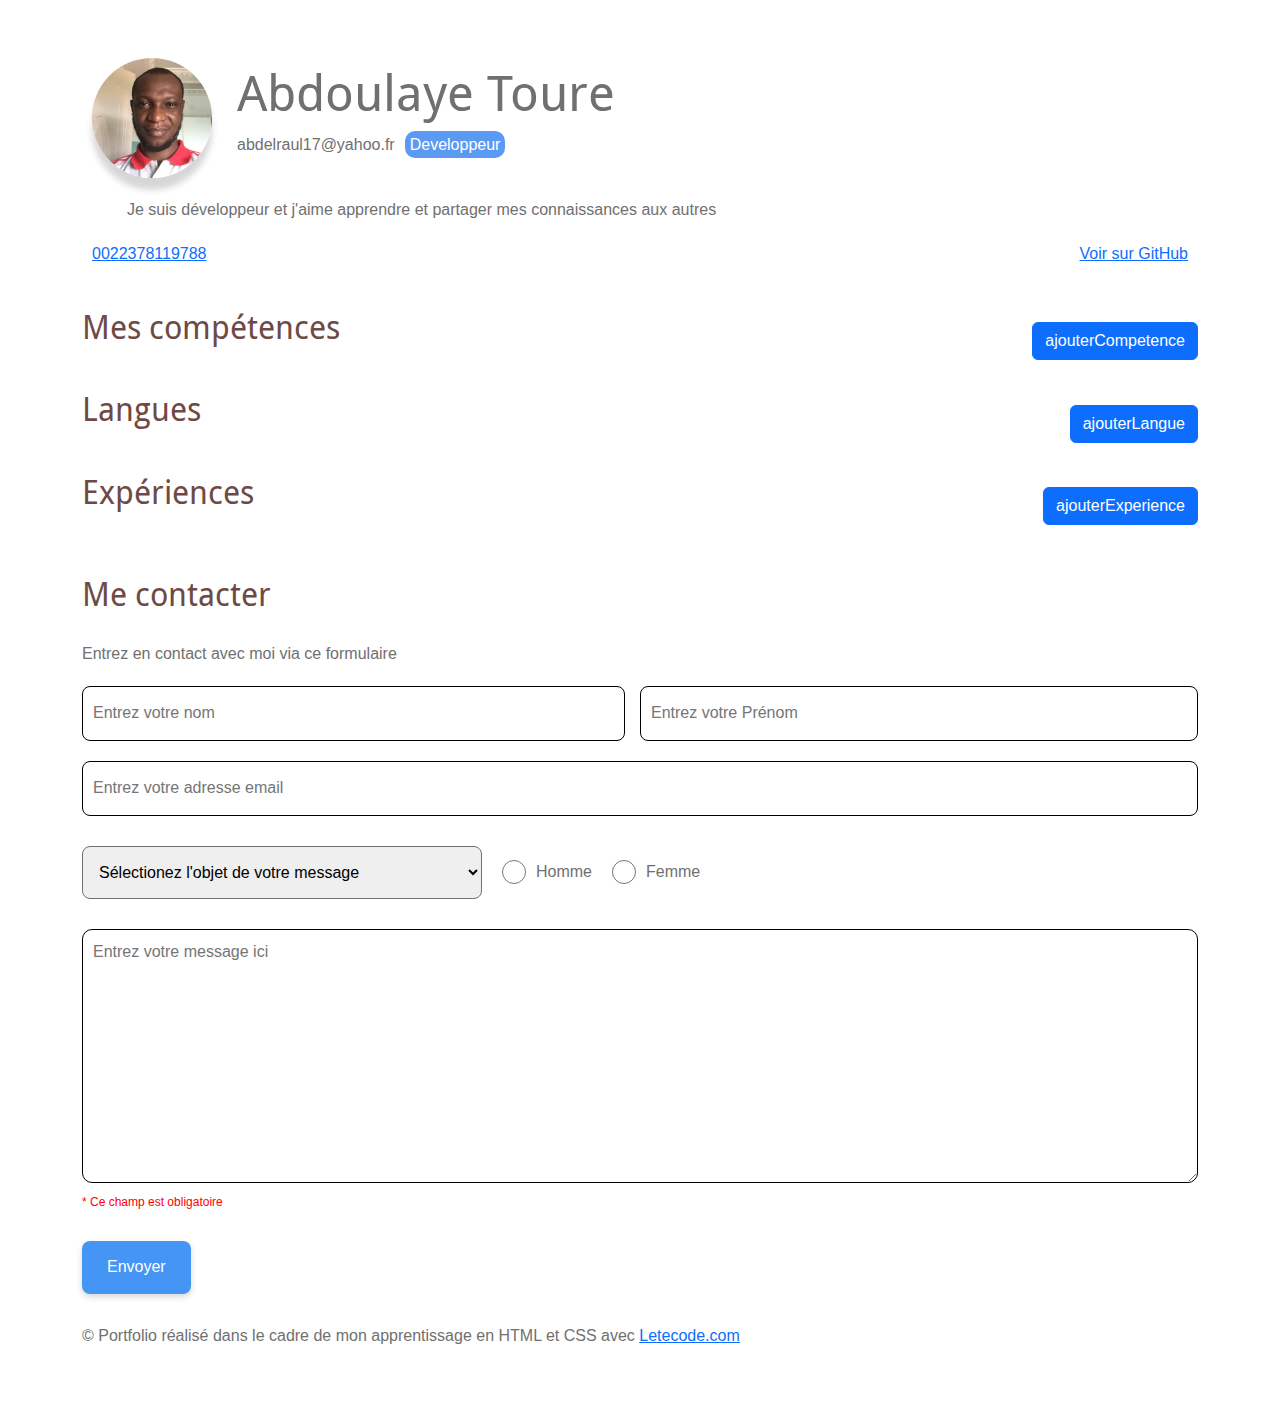
==== commit 80361123: "ajout des experiences avec dom" ====
--- a/index.html
+++ b/index.html
@@ -97,7 +97,32 @@
                     
                 </section>
                 <section>
-                    <div class="experiences">
+                    <div class="d-flex justify-content-between align-items-center mb-3">
+                        <h2>Expériences</h2>
+                        <button id="addButtonExperience" class="btn btn-primary">ajouterExperience</button>
+                    </div>
+                    <div class="experience-liste" id="experience-liste">                           
+                        
+          
+                    </div>
+
+                    <div id="form-section-experience" class="mb-3 d-none">
+                        <form action="" id="experienceForm">
+                            <div class="form-row row">
+                                <div class="form-group mb-3 col-6">                           
+                                    <label for="anneeExperience">Choisissez l'année</label>
+                                    <input type="date" name="anneeExperience" id="anneeExperience">
+                                    <label for="libeléExperience">libeléExperience</label>
+                                    <input type="text" name="libeléExperience" id="libeléExperience">
+                                </div>
+                            </div>
+                             <button type="submit" class="btn btn-primary">Ajouter</button>
+                        </form>
+                    </div>
+                    
+
+
+                    <!-- <div class="experiences">
                         <h2>Expériences</h2>
                         <p>Mon parcours au fil du temps</p>
                         <div class="experience-liste">
@@ -132,7 +157,7 @@
                             </div>
                             
                         </div>
-                    </div>
+                    </div> -->
                 </section>
                 <section>
                     <div class="form">
--- a/css/style.css
+++ b/css/style.css
@@ -553,8 +553,7 @@
     }
     .entete .ligne{
         display: inline-block;
-        margin-top: 10px;
-       
+        margin-top: 10px;      
         height: 2px;
         background-color: #707070;
     }
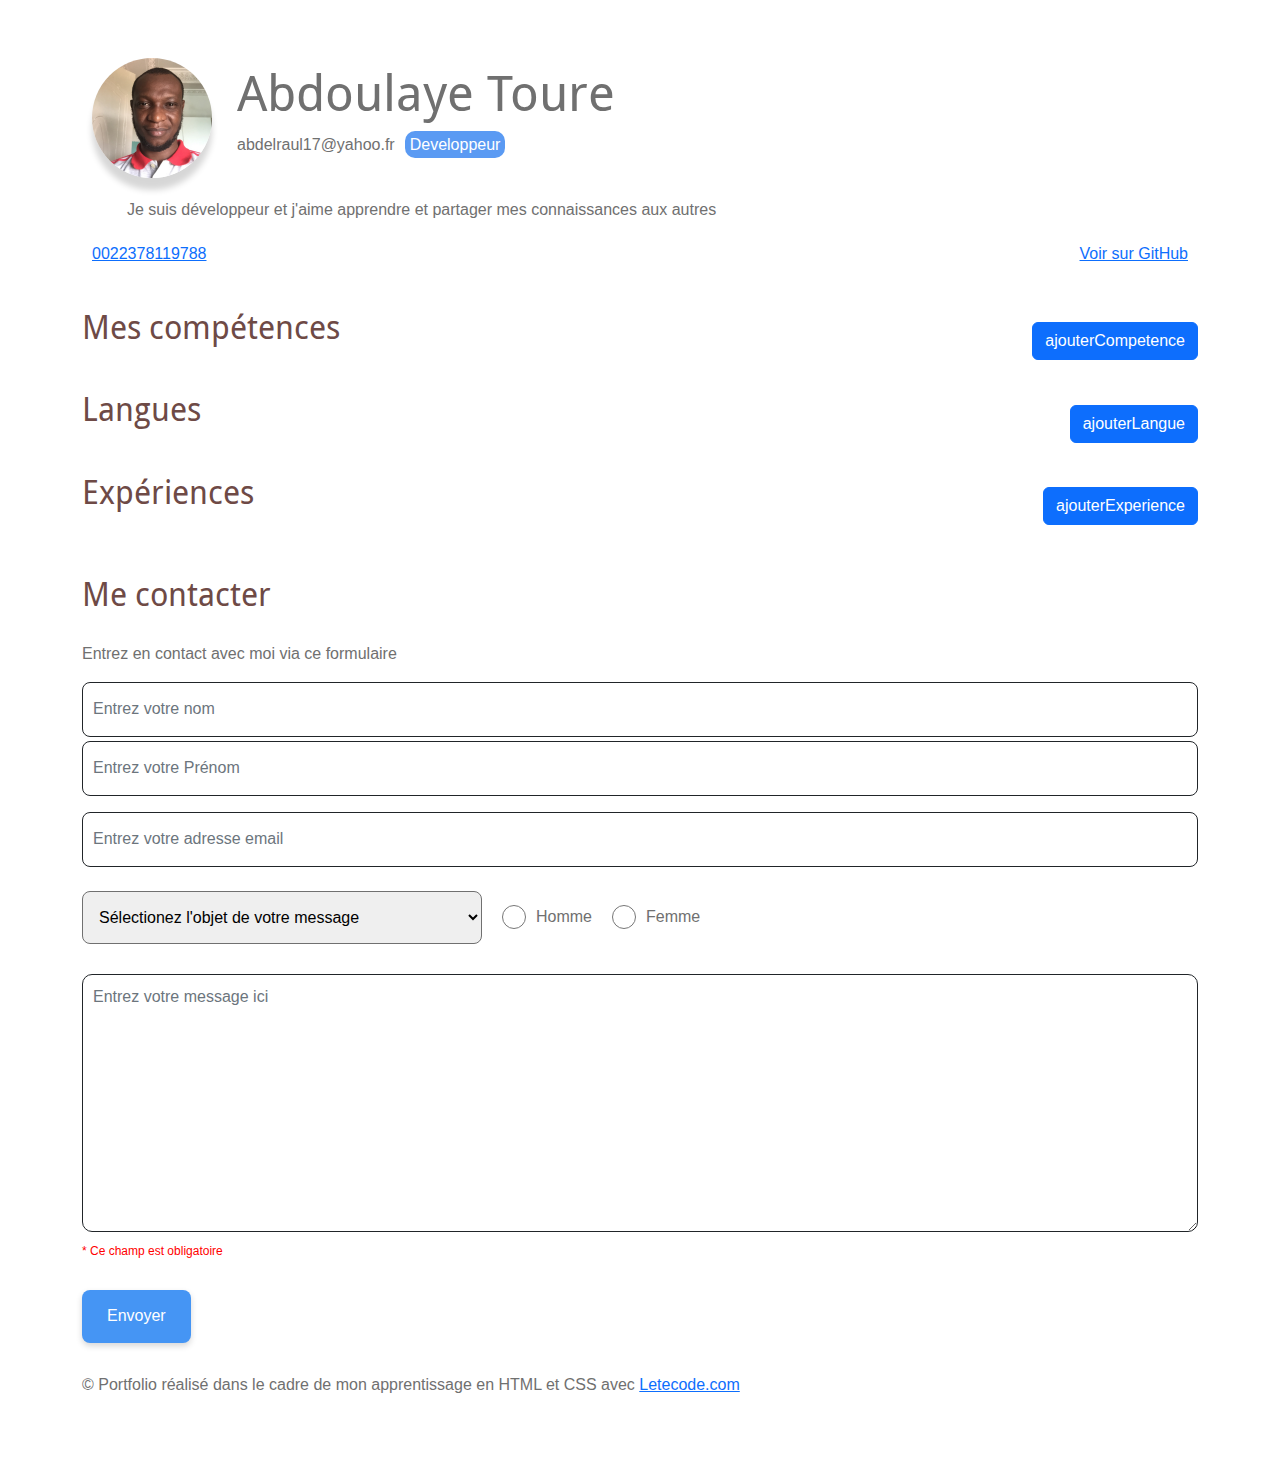
==== commit 5d09fc2b: "final" ====
--- a/index.html
+++ b/index.html
@@ -4,8 +4,7 @@
         <meta charset="utf-8" />
         <title>CV</title>
         <link rel="stylesheet" href="bootstrap/css/bootstrap.min.css">
-        <link rel="stylesheet" href="./css/style.css">
-        <!-- <link href="https://cdn.jsdelivr.net/npm/bootstrap@5.0.2/dist/css/bootstrap.min.css" rel="stylesheet" integrity="sha384-EVSTQN3/azprG1Anm3QDgpJLIm9Nao0Yz1ztcQTwFspd3yD65VohhpuuCOmLASjC" crossorigin="anonymous"> -->
+        <link rel="stylesheet" href="css/style.css">
     </head>
 
     <body>
@@ -69,25 +68,21 @@
                         <button id="addButtonLangue" class="btn btn-primary">ajouterLangue</button>
                     </div>
                     <div class="listes-langues" id="listes-langues">
-                            
-                        
-          
+                              
                     </div>
 
                     <div id="form-section-langue" class="mb-3 d-none">
                         <form action="" id="langueForm">
                             <div class="form-row row">
                                 <div class="form-group mb-3 col-6">
-                            
-                            
                                    <label for="photo">Choisissez la langue</label>
                                    <select name="langue" id="langue">
-                                    <option value="Français">Français</option>
-                                    <option value="Anglais">Anglais</option>
-                                    <option value="Sonrhaï">Sonrhaï</option>
-                                    <option value="Bambara">Bambara</option>
-                                    <option value="Peulh">Peulh</option>
-                                </select>
+                                        <option value="Français">Français</option>
+                                        <option value="Anglais">Anglais</option>
+                                        <option value="Sonrhaï">Sonrhaï</option>
+                                        <option value="Bambara">Bambara</option>
+                                        <option value="Peulh">Peulh</option>
+                                   </select>
                                 </div>
         
                             </div>
@@ -105,7 +100,6 @@
                         
           
                     </div>
-
                     <div id="form-section-experience" class="mb-3 d-none">
                         <form action="" id="experienceForm">
                             <div class="form-row row">
@@ -119,62 +113,23 @@
                              <button type="submit" class="btn btn-primary">Ajouter</button>
                         </form>
                     </div>
-                    
-
-
-                    <!-- <div class="experiences">
-                        <h2>Expériences</h2>
-                        <p>Mon parcours au fil du temps</p>
-                        <div class="experience-liste">
-                            <div class="parcours">
-                                <div class="entete">
-                                    <span class="point"></span>
-                                    <span class="ligne"></span>
-                                </div>
-                                
-                                <span class="annee-etudiant">2018:Etudiant</span>
-                            </div>
-                            <div class="parcours">
-                                <div class="entete">
-                                    <span class="point"></span>
-                                    <span class="ligne"></span>
-                                </div>
-                                <span class="annee-developpeur">2020:Développeur</span>
-                            </div>
-                            <div class="parcours">
-                                <div class="entete">
-                                    <span class="point"></span>
-                                    <span class="ligne"></span>
-                                </div>
-                                <span class="annee-developpeur">2021:Consultant</span>
-                            </div>
-                            <div class="parcours">
-                                <div class="entete">
-                                    <span class="point"></span>
-                                    <span class="ligne"></span>
-                                </div>
-                                <p>2022:Entrepreneur</p>
-                            </div>
-                            
-                        </div>
-                    </div> -->
                 </section>
                 <section>
                     <div class="form">
                         <h2 class="form-title">Me contacter</h2>
                         <p class="form-description">Entrez en contact avec moi via ce formulaire</p>
-                        <form class="form-groupe">
-                            <div class="form-row">
-                                <div class="nom">
-                                    <input type="text" placeholder="Entrez votre nom" required>
+                        <form class="">
+                          <div class="form-row row">
+                                <div class="nom form-groupe">
+                                    <input type="text" placeholder="Entrez votre nom" class="form-control mb-1" required>
                                 </div>
-                                <div class="prenom">
-                                    <input type="text" placeholder="Entrez votre Prénom" required>
+                                <div class="prenom form-groupe">
+                                    <input type="text" placeholder="Entrez votre Prénom" class="form-control mb-3" required>
                                 </div>
-                            </div>
+                           
             
-                            <div class="email">
-                                <input type="email" placeholder="Entrez votre adresse email" required>
+                            <div class="email form-groupe">
+                                <input type="email" placeholder="Entrez votre adresse email" class="form-control mb-1" required>
                             </div>
             
                             <div class="form-option">
@@ -200,11 +155,11 @@
                                 </div>
                             </div>
             
-                            <div class="message">
-                               <textarea name="message" id="message" cols="30" rows="10" placeholder="Entrez votre message ici"></textarea>
+                            <div class="message form-groupe">
+                               <textarea name="message" id="message" cols="30" rows="10" placeholder="Entrez votre message ici" class="form-control"></textarea>
                                <span class="error-message">* Ce champ est obligatoire</span>
                             </div>
-            
+                        </div>
                             <div class="button">
                                 <button type="submit" class="btn-submit">Envoyer</button>
                             </div>
@@ -218,6 +173,6 @@
         </div>
         
         <script src="bootstrap/js/bootstrap.min.js"></script>
-        <script src="./js/script.js"></script>        
+        <script src="js/script.js"></script>        
     </body>
 </html>
--- a/css/style.css
+++ b/css/style.css
@@ -471,7 +471,7 @@
     }
     .form-row .nom{
         width: 100%;
-        margin-bottom: 20px;
+        
     }
     .form-option{
         display: flex;
@@ -565,7 +565,7 @@
     }
     .form-row .nom{
         width: 100%;
-        margin-bottom: 20px;
+        
     }
     .form-option{
         display: flex;
@@ -585,9 +585,20 @@
     }
 }
 
-
-
-
-
-
-
+/* Mobile */
+/* @media (min-width: 0px) and (max-width: 599px)      { ... } */
+/* Tablet */
+/* @media (min-width: 600px) and (max-width: 899px)    { ... } */
+/* Small-desktop */
+/* @media (min-width: 900px) and (max-width: 1199px)   { ... } */
+/* Desktop */
+/* @media (min-width: 1200px) and (max-width: 1439px)  { ... } */
+/* HD */
+/* @media (min-width: 1440px)                          { ... } */
+
+
+
+
+
+
+
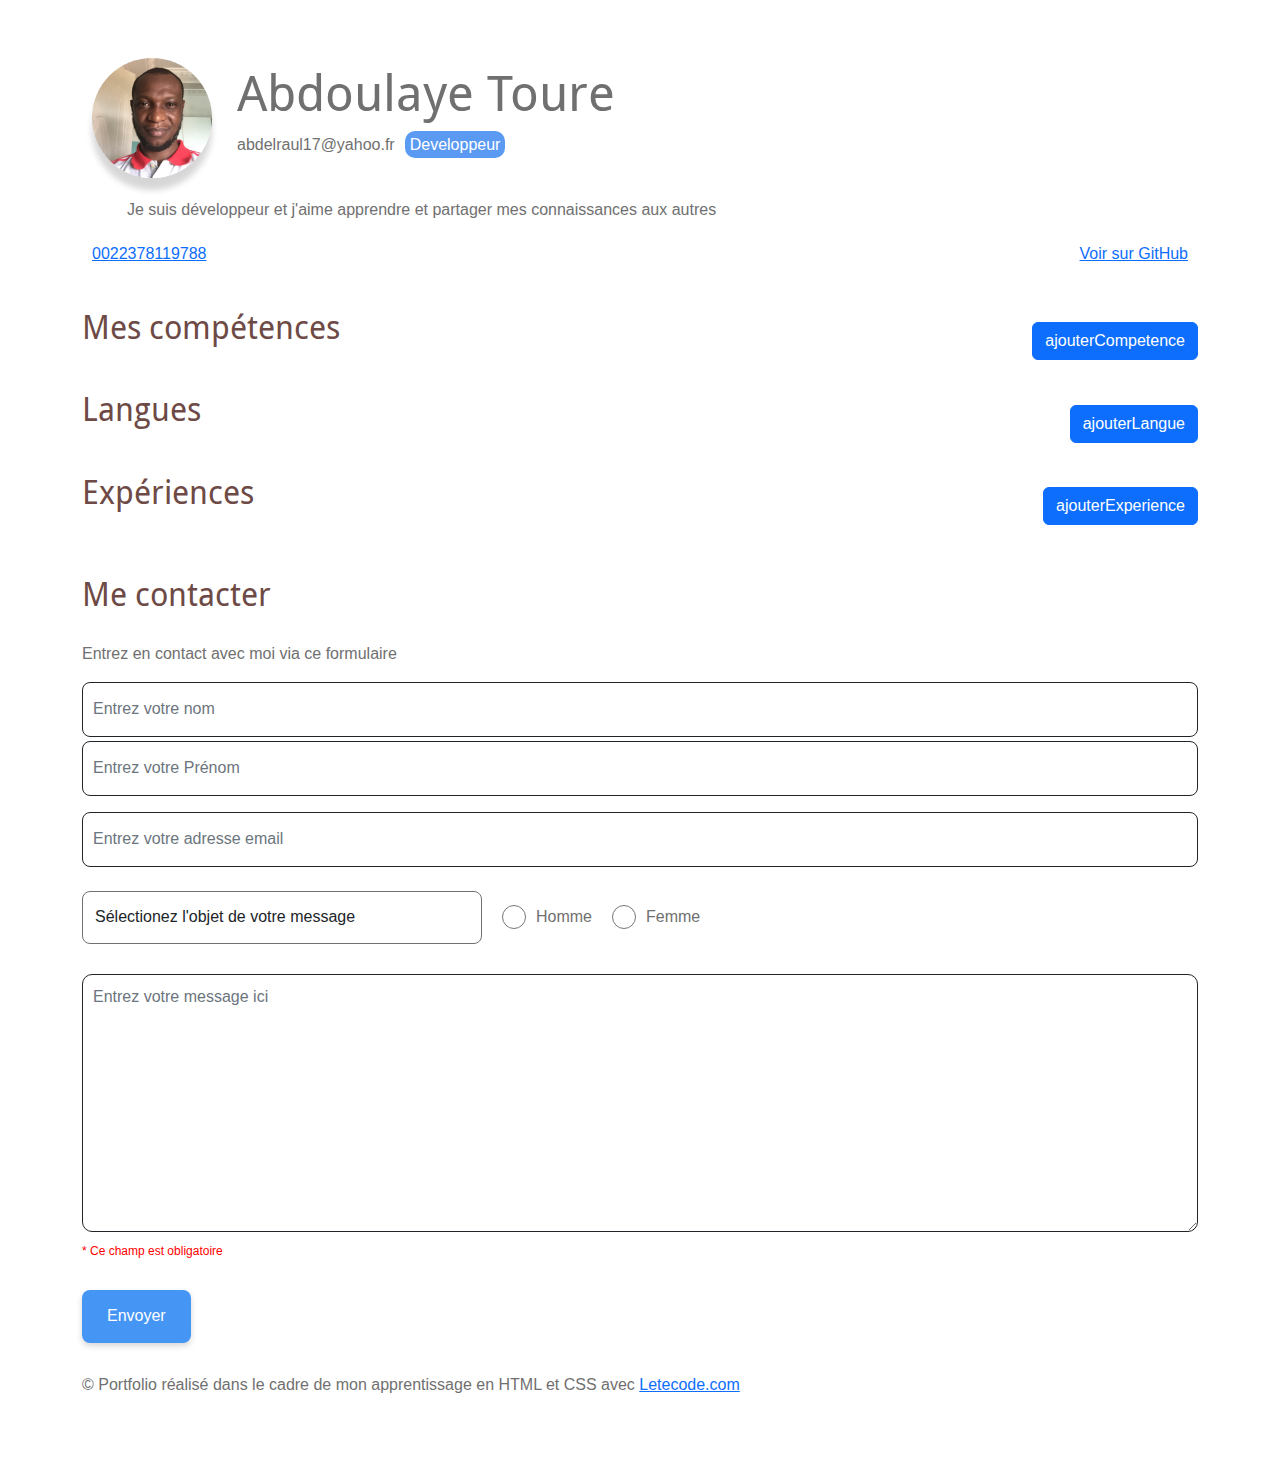
==== commit 36b347b7: "final" ====
--- a/index.html
+++ b/index.html
@@ -134,7 +134,7 @@
             
                             <div class="form-option">
                                 <div class="object">
-                                    <select name="" id="object-item">
+                                    <select name="" id="object-item" class="form-control">
                                         <option value="">Sélectionez l'objet de votre message</option>
                                         <option value="">Objet 1</option>
                                         <option value="">Objet 1</option>
@@ -145,11 +145,11 @@
                                 </div>
                                 <div class="radios-genre">
                                     <div class="radio-bloc">
-                                        <input type="radio" name="genre" id="homme">
+                                        <input type="radio" name="genre" id="homme" >
                                         <label for="homme">Homme</label>
                                     </div>
                                     <div class="radio-bloc">
-                                        <input type="radio" name="genre" id="femme">
+                                        <input type="radio" name="genre" id="femme" >
                                         <label for="femme">Femme</label>
                                     </div>
                                 </div>
